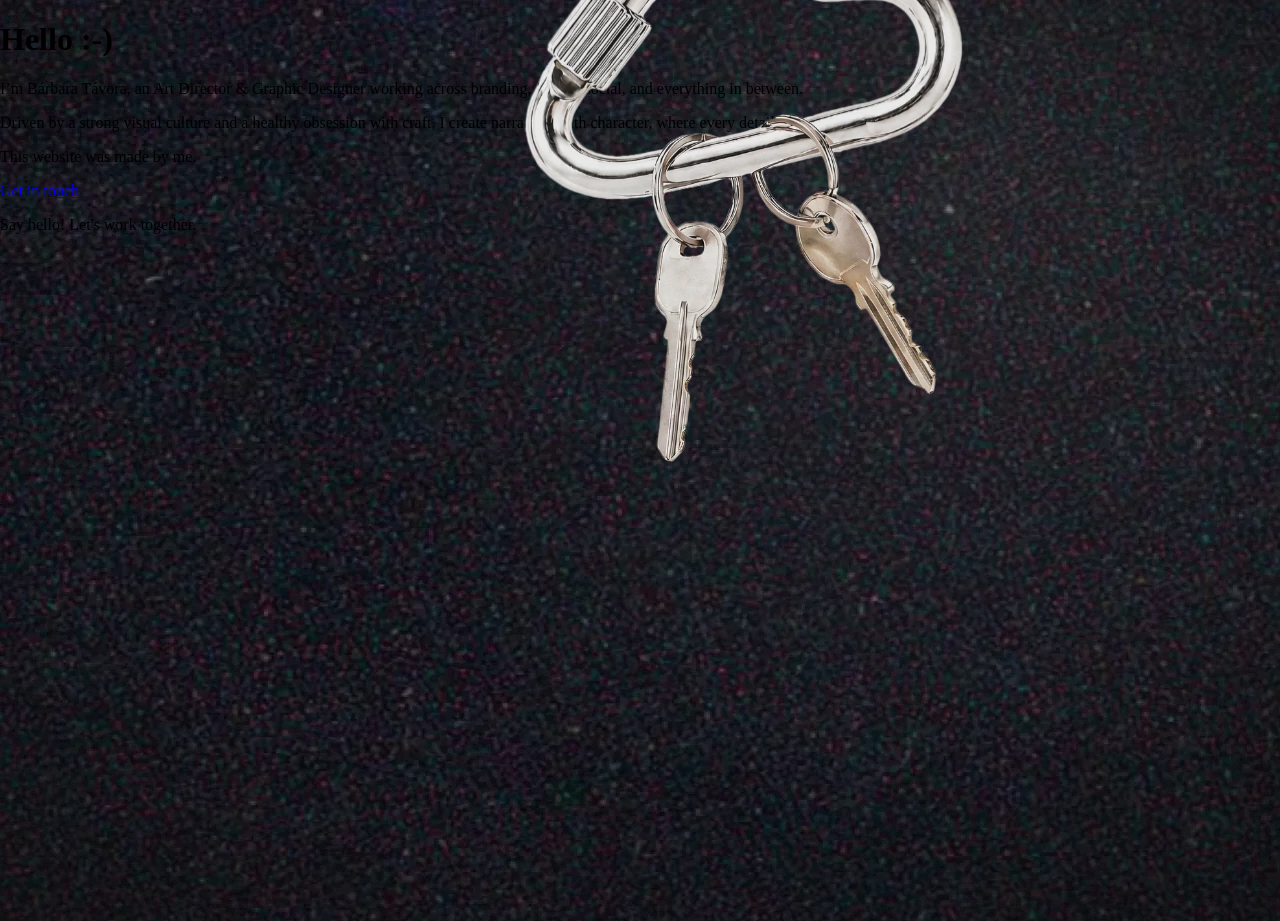
==== index.html @ 7d304071 "Stop sending a phone the desktop's pictures Opening a category page on a phone downloaded 6.8 MB. Th" ====
<!doctype html>
<html lang="pt-PT">
<head>
  <meta charset="UTF-8" />
  <meta name="viewport" content="width=device-width, initial-scale=1" />
  <title>Bárbara Távora — Art Director &amp; Graphic Designer</title>
  <meta name="description" content="Art Director &amp; Graphic Designer working across branding, digital, social, and everything in between." />
  <link rel="canonical" href="https://barbaratavora.com/" />
  <meta property="og:type" content="website" />
  <meta property="og:site_name" content="Bárbara Távora" />
  <meta property="og:title" content="Bárbara Távora — Art Director &amp; Graphic Designer" />
  <meta property="og:description" content="Art Director &amp; Graphic Designer working across branding, digital, social, and everything in between." />
  <meta property="og:url" content="https://barbaratavora.com/" />
  <meta property="og:image" content="https://barbaratavora.com/assets/keychains/BG.webp" />
  <meta name="twitter:card" content="summary_large_image" />
  <link rel="icon" href="favicon.svg" type="image/svg+xml" />
  <link rel="manifest" href="site.webmanifest" />
  <meta name="theme-color" content="#D85888" />
  <!-- Preload hints for the same images the markup below requests, so
       the browser can start fetching all of them the moment it reads
       <head>, in parallel with CSS/JS, rather than discovering them one
       by one as it parses down through <body>. -->

  <link rel="preload" as="image" href="assets/page-bg.webp" type="image/webp" fetchpriority="high" media="(min-width: 701px)" />
  <link rel="preload" as="image" href="assets/page-bg-mob.webp" type="image/webp" fetchpriority="high" media="(max-width: 700px)" />
  <link rel="preload" as="image" href="assets/keychains/BG.webp" imagesrcset="assets/keychains/BG-mob.webp 1000w, assets/keychains/BG.webp 1950w" imagesizes="(max-width: 600px) 88vw, 50vw" type="image/webp" fetchpriority="high" />
  <link rel="preload" as="image" href="assets/keychains/BRANDING-KC.webp" imagesrcset="assets/keychains/BRANDING-KC-mob.webp 1000w, assets/keychains/BRANDING-KC.webp 1950w" imagesizes="(max-width: 600px) 88vw, 50vw" type="image/webp" fetchpriority="high" />
  <link rel="preload" as="image" href="assets/keychains/SOCIAL-KC.webp" imagesrcset="assets/keychains/SOCIAL-KC-mob.webp 1000w, assets/keychains/SOCIAL-KC.webp 1950w" imagesizes="(max-width: 600px) 88vw, 50vw" type="image/webp" fetchpriority="high" />
  <link rel="preload" as="image" href="assets/keychains/WEB-KC.webp" imagesrcset="assets/keychains/WEB-KC-mob.webp 1000w, assets/keychains/WEB-KC.webp 1950w" imagesizes="(max-width: 600px) 88vw, 50vw" type="image/webp" fetchpriority="high" />
  <link rel="preload" as="image" href="assets/keychains/STAR-KC.webp" imagesrcset="assets/keychains/STAR-KC-mob.webp 1000w, assets/keychains/STAR-KC.webp 1950w" imagesizes="(max-width: 600px) 88vw, 50vw" type="image/webp" fetchpriority="high" />
  <link rel="stylesheet" href="page.css?v=29" />
  <link rel="stylesheet" href="components/keychains/keychain-cluster.css?v=18" />
  <link rel="stylesheet" href="transition.css?v=6" />
  <noscript><style>body { opacity: 1 !important; }</style></noscript>
</head>
<body>

  <!-- Hand-written instead of JS-built: the browser's own parser sees
       these <img> tags immediately, so they can start painting as part
       of the normal page load instead of waiting for keychain-cluster.js
       to run after DOMContentLoaded and build them — matters most right
       here, since this is exactly what a cross-document view transition
       captures for its "new page" frame. keychain-cluster.js detects
       this markup and wires up interactivity in place rather than
       rebuilding it. -->
  <div class="keychain-cluster">
    <div class="keychain-canvas">
      <img class="kc-bg" src="assets/keychains/BG.webp" srcset="assets/keychains/BG-mob.webp 1000w, assets/keychains/BG.webp 1950w" sizes="(max-width: 600px) 88vw, 50vw" alt="" aria-hidden="true" draggable="false" fetchpriority="high" decoding="async" width="1950" height="2925" />

      <a href="webdesign.html" class="kc-item" data-key="web" aria-label="Web Design — ver projetos">
        <img class="kc-img" src="assets/keychains/WEB-KC.webp" srcset="assets/keychains/WEB-KC-mob.webp 1000w, assets/keychains/WEB-KC.webp 1950w" sizes="(max-width: 600px) 88vw, 50vw" alt="" draggable="false" fetchpriority="high" decoding="async" width="1950" height="2925" />
        <span class="kc-glare" aria-hidden="true"></span>
      </a>
      <!-- Others is switched off while it has no projects. The tag stays
           on the ring — it is part of the object this page is a picture
           of — but it leads nowhere, takes no cursor, and no longer
           lifts over its neighbours on hover (see .kc-item:not([href])
           in the stylesheet). To turn it back on: restore
           href="other.html" here, put the same href back in
           keychain-cluster.js's TAGS, drop the noindex from other.html,
           and add the page to sitemap.xml. -->
      <a class="kc-item" data-key="star" aria-label="Others — em breve" aria-disabled="true">
        <img class="kc-img" src="assets/keychains/STAR-KC.webp" srcset="assets/keychains/STAR-KC-mob.webp 1000w, assets/keychains/STAR-KC.webp 1950w" sizes="(max-width: 600px) 88vw, 50vw" alt="" draggable="false" fetchpriority="high" decoding="async" width="1950" height="2925" />
        <span class="kc-glare" aria-hidden="true"></span>
      </a>
      <a href="branding.html" class="kc-item" data-key="branding" aria-label="Branding — ver projetos">
        <img class="kc-img" src="assets/keychains/BRANDING-KC.webp" srcset="assets/keychains/BRANDING-KC-mob.webp 1000w, assets/keychains/BRANDING-KC.webp 1950w" sizes="(max-width: 600px) 88vw, 50vw" alt="" draggable="false" fetchpriority="high" decoding="async" width="1950" height="2925" />
        <span class="kc-glare" aria-hidden="true"></span>
      </a>
      <a href="social.html" class="kc-item" data-key="social" aria-label="Social Media — ver projetos">
        <img class="kc-img" src="assets/keychains/SOCIAL-KC.webp" srcset="assets/keychains/SOCIAL-KC-mob.webp 1000w, assets/keychains/SOCIAL-KC.webp 1950w" sizes="(max-width: 600px) 88vw, 50vw" alt="" draggable="false" fetchpriority="high" decoding="async" width="1950" height="2925" />
        <span class="kc-glare" aria-hidden="true"></span>
      </a>

      <div class="kc-hitlayer"></div>
    </div>
  </div>

  <div class="info-box hello-box">
    <h1 class="info-heading">Hello :-)</h1>
    <p>I’m Bárbara Távora, an Art Director &amp; Graphic Designer working across branding, digital, social, and everything in between.</p>
    <p>Driven by a strong visual culture and a healthy obsession with craft, I create narratives with character, where every detail has a role.</p>
    <p class="hello-note">This website was made by me.</p>
  </div>

  <div class="info-box contact-box">
    <a class="contact-button" href="mailto:btavora96@gmail.com">
      <span class="contact-label">Get in touch</span>
    </a>
    <p class="contact-subtitle">Say hello! Let's work together.</p>
  </div>

  <script src="transition.js?v=6" defer></script>
  <script src="components/keychains/keychain-cluster.js?v=15" defer></script>
</body>
</html>
---- page.css ----
/* Shared page shell — dark background + basic typography for every page
   in the site (the keychains demo and the 4 category pages). */
/* Alturas de ecrã: `svh` em vez de `vh` em tudo o que posiciona ou
   espaça conteúdo que rola.
   No telemóvel a barra de endereço esconde-se e reaparece durante o
   scroll, e `vh` acompanha-a — medido, uma variação de 67px na altura
   do ecrã deslocava todos os projectos 30 a 37px e mexia na posição do
   scroll, a meio do gesto, com o snap obrigatório a re-resolver por
   cima. `svh` é medido com a barra visível e não muda depois disso, por
   isso o layout deixa de depender de uma coisa que se mexe sozinha.
   O `vh` fica declarado antes de cada um como recurso para browsers que
   não conheçam a unidade nova. */

/* Page-to-page fade: see transition.css/transition.js (shared across all
   5 pages) — a plain JS-driven opacity crossfade instead of the
   Chromium-only View Transitions API, so it actually works regardless
   of which browser this is viewed in. */

@font-face {
  font-family: "Ouma Devanagari";
  src: url("assets/font1/fonnts.com-Ouma_Devanagari_Regular.otf") format("opentype");
  font-weight: 400;
  font-style: normal;
  font-display: swap;
}

@font-face {
  font-family: "Ouma Devanagari";
  src: url("assets/font1/fonnts.com-Ouma_Devanagari_Bold.otf") format("opentype");
  font-weight: 700;
  font-style: normal;
  font-display: swap;
}

* {
  box-sizing: border-box;
}

html, body {
  margin: 0;
  padding: 0;
  width: 100vw;
  min-height: 100vh;
  min-height: 100svh;
}

body {
  /* Four layers, front to back: a faint film-grain tile (blended via
     "overlay" so it reads as texture, not a visible pattern), a soft
     vignette that darkens the edges, a warm, low, soft glow sitting
     roughly behind the keychain hero (like one large studio light
     source), and the photo itself. Solid fallback color is a warm
     charcoal rather than a nearly-black navy — richer and less cold,
     and on aspect ratios narrower than the photo (which "cover" would
     otherwise zoom/crop hard to fill) any sliver left uncovered reads
     as more background instead of a crop. Only safe down to roughly a
     1.2 aspect ratio — narrower than that (phones in portrait) needs
     plain cover instead, see the media query below. */
  background-color: #17140f;
  background-image:
    url("assets/grain.svg"),
    radial-gradient(ellipse 85% 75% at 50% 45%, transparent 55%, rgba(8, 7, 6, 0.5) 100%),
    radial-gradient(circle at 76% 20%, rgba(255, 232, 205, 0.08), transparent 55%),
    url("assets/page-bg.webp");

  /* A fotografia de fundo tem 5400px de largura e 1,9 MB — para um ecrã
     de 375px. A versão reduzida tem 166 KB e no telemóvel é
     indistinguível: é a mesma imagem esticada por trás do conteúdo, e
     nenhum ecrã de telefone tem resolução para mostrar a diferença.
     Declarada como regra separada em vez de image-set() para não
     depender de suporte, e para o browser só descarregar uma das duas. */
}

@media (max-width: 700px) {
  body {
    background-image:
      url("assets/grain.svg"),
      radial-gradient(ellipse 85% 75% at 50% 45%, transparent 55%, rgba(8, 7, 6, 0.5) 100%),
      radial-gradient(circle at 76% 20%, rgba(255, 232, 205, 0.08), transparent 55%),
      url("assets/page-bg-mob.webp");
  background-repeat: repeat, no-repeat, no-repeat, no-repeat;
  background-size: 200px 200px, 100% 100%, 100% 100%, 130% auto;
  background-position: 0 0, center, center, center;
  background-blend-mode: overlay, normal, normal, normal;
  background-attachment: fixed, fixed, fixed, fixed;
  overflow-x: hidden;
  font-family: -apple-system, BlinkMacSystemFont, "Segoe UI", Roboto, sans-serif;
  color: #f2f2f7;
}

@media (max-width: 600px) {
  body {
    background-size: 200px 200px, 100% 100%, 100% 100%, cover;
  }
}

.back-link {
  position: fixed;
  top: 1.5rem;
  left: 1.5rem;
  z-index: 60;
  color: #f2f2f7;
  text-decoration: none;
  font-size: 0.95rem;
  opacity: 0.7;
  transition: opacity 0.2s ease;
}

.back-link:hover,
.back-link:focus-visible {
  opacity: 1;
}

.page-content {
  position: relative;
  z-index: 1;
  max-width: 900px;
  margin: 0 auto;
  padding: 8rem 2rem 6rem;
}

.page-content h1 {
  font-size: clamp(2rem, 5vw, 3.5rem);
  margin: 0 0 1.5rem;
  letter-spacing: -0.02em;
}

.page-content p {
  font-size: 1.05rem;
  line-height: 1.6;
  color: rgba(242, 242, 247, 0.75);
  max-width: 60ch;
}

/* Home page intro/contact call-outs — plain text blocks (no border/fill)
   sitting on top of the background photo. Held back (opacity/translateY)
   until body carries .kc-settled — added by keychain-cluster.js once the
   hero's entrance swing has settled — so the text only breathes in once
   the object it's introducing feels stable, instead of appearing at the
   same time as everything else. */
/* One colour for everything in these two blocks, and it is the exact
   background of the category pages — so the words that introduce the
   work are already the colour of the ground the work sits on. Stated
   here rather than on each piece of text: heading, paragraphs, button
   and subtitle were each carrying their own value, some of them at
   different opacities, which is why they read as slightly different
   colours from one another. */
.info-box {
  position: fixed;
  z-index: 40;
  color: #ececee;
  /* The measure is chosen for the rag, and both paragraphs share it, so
     it is one setting serving both. Narrowed from 26rem to stop lines
     ending on stranded words: at the old width they finished on
     "…everything in", "…where every", "…with character," and "…social,
     and". The band where all four fall to the next line instead is
     344–368px, and this sits in the middle of it — wide enough that a
     font rendering a shade wide or narrow can't tip the composition
     back. Both paragraphs stay three lines, so the block's height is
     unchanged. */
  max-width: min(22.25rem, calc(100vw - 4rem));
  opacity: 0;
  transform: translateY(10px);
  transition: opacity 0.9s cubic-bezier(0.16, 1, 0.3, 1),
              transform 0.9s cubic-bezier(0.16, 1, 0.3, 1);
}

body.kc-settled .info-box {
  opacity: 1;
  transform: translateY(0);
}

body.kc-settled .contact-box {
  transition-delay: 0.12s;
}

@media (prefers-reduced-motion: reduce) {
  .info-box {
    opacity: 1;
    transform: none;
    transition: none;
  }
}

.info-heading {
  font-family: "Ouma Devanagari", sans-serif;
  font-weight: 700;
  font-size: 1.1rem;
  letter-spacing: 0.06em;
  text-transform: uppercase;
  margin: 0 0 1.15rem;
}

.hello-box {
  top: 16vh;
  top: 16svh;
  left: 60px;
}

.hello-box p {
  margin: 0 0 1.1rem;
  font-size: 0.95rem;
  line-height: 1.65;
}

.hello-box p:last-child {
  margin-bottom: 0;
}

/* An aside rather than a third point: set smaller so it sits below the
   introduction instead of continuing it. Not dimmed to get there — the
   two blocks are deliberately one colour (see .info-box) and size alone
   carries the difference. */
/* Qualified with .hello-box, because the rule setting the paragraph
   size above is `.hello-box p` — a class *and* an element — and a bare
   class on its own loses to it. Unqualified, this silently did nothing. */
.hello-box p.hello-note {
  font-size: 0.78rem;
  letter-spacing: 0.01em;
  margin-top: 1.5rem;
}

.contact-box {
  right: 60px;
  bottom: 13vh;
  bottom: 13svh;
  display: flex;
  flex-direction: column;
  align-items: flex-end;
  gap: 0.85rem;
}

.contact-button {
  display: inline-flex;
  align-items: center;
  padding: 0.55rem 1.1rem;
  /* An anchor doesn't inherit colour on its own — the browser's own
     stylesheet gives every link its default blue, and that beats
     anything inherited from an ancestor. Said explicitly here, or the
     button and its ring both come out blue. */
  color: inherit;
  /* currentColor, so the ring can never drift from the word inside it. */
  border: 1.3px solid currentColor;
  border-radius: 999px;
  background-color: rgba(236, 236, 238, 0);
  text-decoration: none;
  cursor: pointer;
  transform: scale(1);
  transition: font-weight 0.25s ease,
              transform 0.4s cubic-bezier(0.16, 1, 0.3, 1),
              background-color 0.4s cubic-bezier(0.16, 1, 0.3, 1);
}

.contact-button:hover,
.contact-button:focus-visible {
  transform: scale(1.035);
  background-color: rgba(236, 236, 238, 0.08);
}

.contact-button:active {
  transform: scale(0.965);
  transition-duration: 0.15s;
}

@media (prefers-reduced-motion: reduce) {
  .contact-button,
  .contact-button:hover,
  .contact-button:focus-visible,
  .contact-button:active {
    transform: none;
    transition: font-weight 0.25s ease, background-color 0.25s ease;
  }
}

.contact-label {
  font-family: "Ouma Devanagari", sans-serif;
  font-weight: 400;
  font-size: 0.8rem;
  letter-spacing: 0.05em;
  text-transform: uppercase;
  transition: font-weight 0.25s ease;
}

.contact-button:hover .contact-label,
.contact-button:focus-visible .contact-label {
  font-weight: 700;
}

.contact-subtitle {
  margin: 0;
  font-size: 0.85rem;
  text-align: right;
}

/* Mobile home layout — a phone doesn't have the spare room for the
   desktop's fixed-corner composition, so below 600px everything drops
   into normal document flow and stacks in a single centered column
   (hero, then intro, then contact), in that order because that's
   already the order they appear in the markup. Desktop rules above are
   untouched; this only overrides what's needed for the narrow layout. */
@media (max-width: 600px) {
  .info-box {
    position: static;
    z-index: auto;
    width: 100%;
    max-width: 26rem;
    margin: 0 auto;
    padding: 0 1.75rem;
  }

  .info-heading {
    font-size: clamp(1.6rem, 7vw, 2.1rem);
    text-align: center;
    margin: 0 0 1.5rem;
  }

  .hello-box {
    margin-top: 1.25rem;
  }

  .hello-box p {
    text-align: center;
    font-size: 1rem;
    line-height: 1.75;
    margin: 0 0 1.35rem;
  }

  /* Kept proportionally smaller here too — the rule above would
     otherwise pull it back up to full size on a phone. */
  .hello-box p.hello-note {
    font-size: 0.82rem;
    margin-top: 1.75rem;
  }

  .contact-box {
    align-items: center;
    text-align: center;
    margin: 4rem auto 4.5rem;
    gap: 1.1rem;
  }

  .contact-button {
    padding: 0.85rem 1.85rem;
  }

  .contact-label {
    font-size: 0.95rem;
  }

  .contact-subtitle {
    text-align: center;
    font-size: 0.95rem;
  }
}
---- components/keychains/keychain-cluster.css ----
/* ==========================================================================
   Keychain cluster — isolated component
   Stack: BG.webp (static) + 4 clickable tag overlays (Branding/Social/Web/Star)
   Drop this folder + the <div class="keychain-cluster">…</div> markup into
   any page and link this file to reuse the interaction as-is.
   ========================================================================== */

.keychain-cluster {
  position: fixed;
  top: 0;
  right: clamp(1rem, 18.44vw, 20.53rem);
  width: clamp(358px, 50.61vw, 974px);
  z-index: 50;
  pointer-events: none;

  /* Ambient motion — idle float, cursor-follow parallax, and (only on
     the phone layout, where the cluster sits in normal flow) a scroll
     parallax as it scrolls past. All driven by wireHeroMotion in
     keychain-cluster.js, one rAF loop that lerps toward fresh targets
     every frame — that lerp is what gives it inertia/weight instead of
     snapping straight to the cursor. No CSS transition on this
     transform: a transition fighting a value that already changes every
     16ms would just add lag on top of the intentional one. Defaults
     below (all neutral) are what renders if the JS never runs
     (prefers-reduced-motion) — the cluster just sits still. */
  --kc-x: 0px;
  --kc-y: 0px;
  --kc-rx: 0deg;
  --kc-ry: 0deg;
  transform: perspective(1600px) translate3d(var(--kc-x), var(--kc-y), 0)
             rotateX(var(--kc-rx)) rotateY(var(--kc-ry));
}

.keychain-canvas {
  position: relative;
  width: 100%;
  aspect-ratio: 2 / 3;
  perspective: 1400px;
  pointer-events: auto;

  /* Resting crop offset only (per breakpoint, see media queries below)
     — purely layout, never animated. The entrance sequence lives on
     the children now (.kc-bg, .kc-item), staggered, so "carabiner
     fades in, then keychains appear attached" is an actual sequence
     rather than the whole canvas fading in as one flat block. */
  --kc-rest-y: -20%;
  transform: translateY(var(--kc-rest-y));
}

@media (prefers-reduced-motion: reduce) {
  .keychain-cluster {
    transform: none;
  }
}

/* static base — carabiner, ring & keys. Never animates. */
.kc-bg {
  position: absolute;
  inset: 0;
  width: 100%;
  height: 100%;
  object-fit: contain;
  pointer-events: none;
  user-select: none;
  -webkit-user-drag: none;
  z-index: 1;

  /* entrance, stage 1: the carabiner — heavy, fixed, arrives first and
     plainly (a fade only, no motion, since it "barely moves"). */
  opacity: 0;
  transition: opacity 0.6s cubic-bezier(0.16, 1, 0.3, 1);
}

.keychain-canvas.kc-ready .kc-bg {
  opacity: 1;
}

.kc-item {
  position: absolute;
  inset: 0;
  width: 100%;
  height: 100%;
  padding: 0;
  margin: 0;
  border: 0;
  background: transparent;
  cursor: pointer;
  z-index: 2;
  -webkit-tap-highlight-color: transparent;
  touch-action: manipulation;

  /* entrance, stage 2: each tag fades in "attached" (opacity only — it
     doesn't slide in from anywhere, it's already hanging in place),
     staggered slightly per tag below. Once visible, keychain-cluster.js
     kicks --kc-sway's spring to swing it out and settle, driven by
     wireHeroMotion — no CSS transition on that rotation: it's already
     eased by the JS spring integration every frame, and a transition on
     top would just add lag to an intentionally physical motion. */
  --kc-sway: 0deg;
  opacity: 0;
  transform: rotate(var(--kc-sway));
  transition: opacity 0.7s cubic-bezier(0.16, 1, 0.3, 1);
}

.keychain-canvas.kc-ready .kc-item {
  opacity: 1;
}

/* Each tag hangs from where its own ring actually attaches (measured
   from the artwork's own bounding box), not a shared/generic point —
   and staggered slightly on entrance so the four don't appear in
   perfect unison. */
.kc-item[data-key="web"],
.kc-item[data-key="web"] .kc-img {
  transform-origin: 68.6% 40.1%;
}
.kc-item[data-key="web"] {
  transition-delay: 0.05s;
}

.kc-item[data-key="star"],
.kc-item[data-key="star"] .kc-img {
  transform-origin: 20.5% 41.4%;
}
.kc-item[data-key="star"] {
  transition-delay: 0.16s;
}

.kc-item[data-key="branding"],
.kc-item[data-key="branding"] .kc-img {
  transform-origin: 28.4% 34.1%;
}
.kc-item[data-key="branding"] {
  transition-delay: 0.27s;
}

.kc-item[data-key="social"],
.kc-item[data-key="social"] .kc-img {
  transform-origin: 55.5% 31.3%;
}
.kc-item[data-key="social"] {
  transition-delay: 0.38s;
}

.kc-item:focus-visible {
  outline: none;
}

/* A tag with no href is a category that isn't open yet. It keeps its
   place on the ring — it belongs to the object the home page is a
   picture of — but it stops behaving like something to click. An <a>
   without an href is already inert and out of the tab order; this is
   about the two things that are still offered by hand. */
.kc-item:not([href]) {
  cursor: default;
}

/* Above all, it must not lift. Hovering any tag raises it over the
   others (see .is-active below) — which is right for a category you are
   about to open, and wrong for one that opens nothing: the star, drawn
   furthest left of the four, would jump out in front of Branding for as
   long as the cursor crossed it. It keeps its tilt, because that is the
   object responding to being touched; it just stays in its own layer. */
.kc-item:not([href]).is-active,
.kc-item:not([href]).is-selected {
  z-index: 2;
}

.kc-item.is-active,
.kc-item.is-selected {
  z-index: 3;
}

.kc-hitlayer {
  position: absolute;
  inset: 0;
  z-index: 4;
  cursor: pointer;
}

.kc-img {
  position: absolute;
  inset: 0;
  width: 100%;
  height: 100%;
  object-fit: contain;
  pointer-events: none;
  user-select: none;
  -webkit-user-drag: none;

  --rx: 0deg;
  --ry: 0deg;
  --tz: 0px;
  --sx: 0px;
  --sy: 14px;
  --sb: 20px;
  --sa: 0.28;

  /* pivot at the same per-tag ring point as the parent .kc-item's own
     sway (see the [data-key] rules above) — the top stays put and only
     the bottom swings/tilts outward, instead of the top receding to
     compensate, and the hover-tilt now pivots from the same physical
     hinge as the ambient swing rather than a different point. */
  transform: rotateX(var(--rx)) rotateY(var(--ry)) translateZ(var(--tz));
  /* a single drop-shadow — this recomputes every frame while a tag is
     being tracked, and drop-shadow is one of the more expensive filters
     to rasterize, so the never-used-by-default second shadow layer
     (previously here for the "selected" glow) was pure wasted cost on
     every hover. .is-selected below adds its own second layer instead. */
  filter: drop-shadow(var(--sx) var(--sy) var(--sb) rgba(0, 0, 0, var(--sa)));
  /* short and overshoot-free: this retargets on every pointermove while
     the cursor tracks across the tag, and a longer/bouncy easing (fine
     for a one-off transition) makes continuous tracking look like it's
     lagging a beat behind the actual pointer instead of following it. */
  transition: transform 0.12s ease-out,
              filter 0.12s ease-out;
  will-change: transform, filter;
}

/* persistent selection glow — independent of hover tilt */
.kc-item.is-selected .kc-img {
  filter: drop-shadow(var(--sx) var(--sy) var(--sb) rgba(0, 0, 0, var(--sa)))
          drop-shadow(0 0 1.5px rgba(255, 255, 255, 0.55));
}

/* hover shine — radial highlight that tracks the pointer, clipped to the
   tag's own silhouette so it never spills onto the transparent canvas */
.kc-glare {
  position: absolute;
  inset: 0;
  background: radial-gradient(circle at var(--mx, 50%) var(--my, 50%),
              rgba(255, 255, 255, 0.5), transparent 30%);
  mix-blend-mode: screen;
  opacity: 0;
  pointer-events: none;
  transition: opacity 0.12s ease-out;

  -webkit-mask-image: var(--mask-src);
  mask-image: var(--mask-src);
  -webkit-mask-size: 100% 100%;
  mask-size: 100% 100%;
  -webkit-mask-repeat: no-repeat;
  mask-repeat: no-repeat;
  -webkit-mask-position: center;
  mask-position: center;
}

.kc-item.is-active .kc-glare {
  opacity: 0.2;
}

/* WEB-KC's pale blue reads much brighter than the others under the same
   screen-blend glare (light base color + screen mode washes out further),
   so it gets a lower ceiling to look even with STAR/SOCIAL/BRANDING. */
.kc-item[data-key="web"].is-active .kc-glare {
  opacity: 0.1;
}

@media (prefers-reduced-motion: reduce) {
  .kc-img,
  .kc-glare {
    transition-duration: 0.05s;
  }

  .kc-bg,
  .kc-item {
    transition-duration: 0.05s;
    transition-delay: 0s;
  }
}

/* Tablet */
@media (max-width: 900px) {
  .keychain-cluster {
    width: clamp(149px, 18.62vw, 218px);
    right: clamp(0.75rem, 7.7vw, 4.66rem);
  }
}

/* Phone — a large centered hero instead of a small fixed corner tile:
   flows in-page above the intro/contact text (see page.css) rather
   than staying pinned while the page scrolls underneath it. */
@media (max-width: 600px) {
  .keychain-cluster {
    position: static;
    top: auto;
    right: auto;
    width: min(88vw, 420px);
    /* Sized from the real alpha bounds of every layer (BG + all 4 tags),
       not just the carabiner — BRANDING-KC's own artwork reaches down to
       ~89% of the canvas (well past BG's own ~67%), so a box sized only
       around the carabiner was clipping the bottom of that tag. No
       mobile override on --kc-rest-y below: it now reuses the same -20%
       as desktop, so the carabiner's top is covered by the same amount
       on both — this box is sized (72% of the canvas's own 2:3 ratio)
       to match that offset while still keeping the lowest tag's ~89%
       comfortably inside, instead of the taller box the previous, more
       conservative offset needed. */
    aspect-ratio: 2 / 2.16;
    overflow: hidden;
    margin: 0 auto;
  }
}
---- transition.css ----
/* Universal page fade — works in every browser, not just the ones that
   support the (Chromium-only) View Transitions API. body starts hidden
   and fades in once transition.js marks it ready; internal links fade
   it out first, then navigate, so there's never an abrupt hard cut
   between pages. Requires JS — see the <noscript> fallback in each
   page's <head>. */
body {
  opacity: 0;
}

body.page-ready {
  opacity: 1;
  transition: opacity 200ms ease-out;
}

body.page-leaving {
  opacity: 0;
  transition: opacity 160ms ease-in;
}

/* Arriving at the end of a scroll transition (see page-transition.js).
   Quicker than the ordinary fade, because this one isn't introducing a
   page — it is finishing a movement. The reader has just watched a
   plain field rise to the top of the screen, and body's background is
   that same field, propagated to the canvas and so already painted
   before any of this. What crosses the fade is only the content, which
   is why it can be this short and still read as a reveal rather than a
   cut. transition.js holds it back until the page has painted once, or
   there would be nothing left to see it happen. */
html.pt-arrival body.page-ready {
  transition: opacity 280ms cubic-bezier(0.22, 1, 0.36, 1);
}

@media (prefers-reduced-motion: reduce) {
  body.page-ready,
  body.page-leaving {
    transition: none;
  }

}
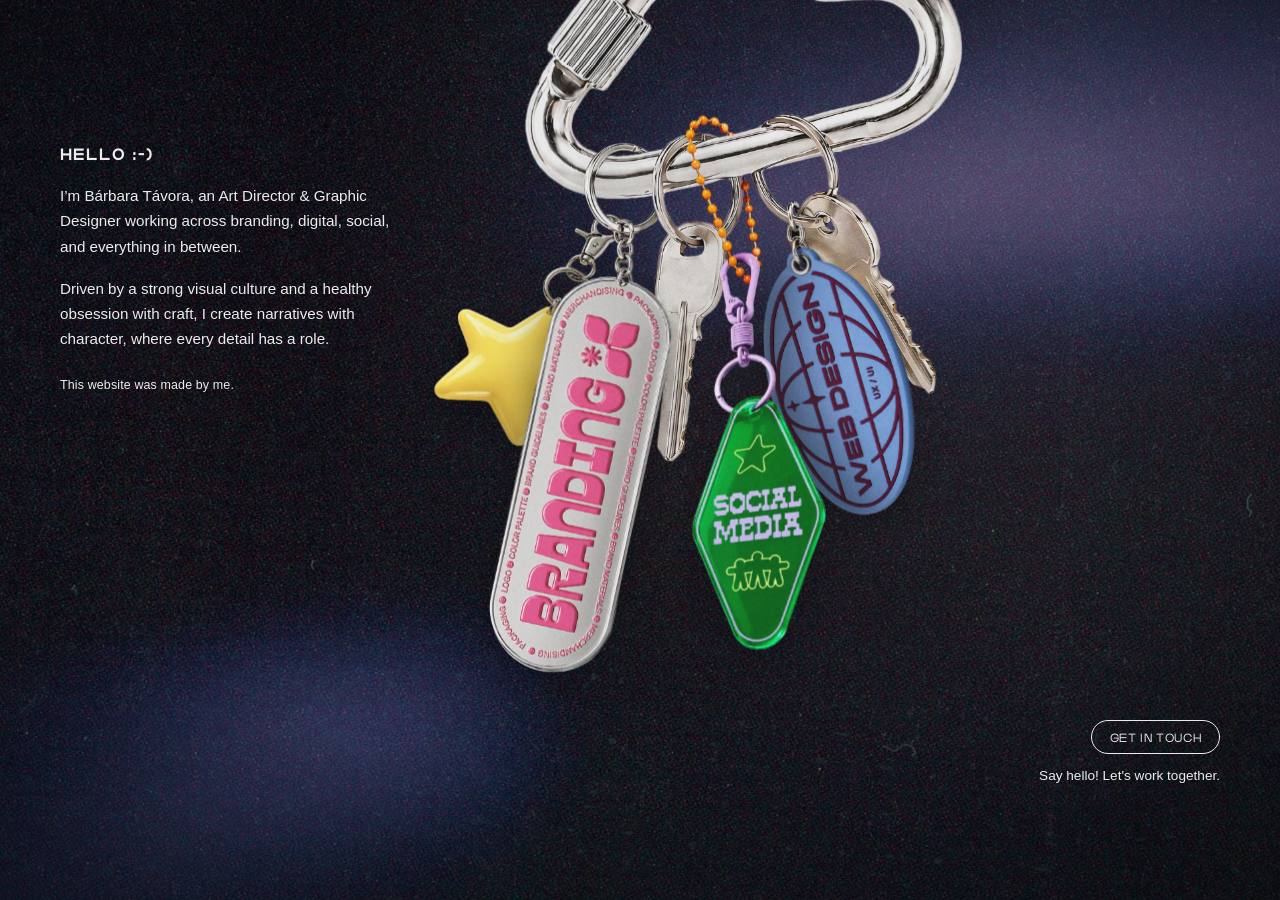
==== commit 694d5b5c: "Revert today's two last changes: one of them broke the page's own rule The responsive-image commit e" ====
--- a/index.html
+++ b/index.html
@@ -21,14 +21,13 @@
        <head>, in parallel with CSS/JS, rather than discovering them one
        by one as it parses down through <body>. -->
 
-  <link rel="preload" as="image" href="assets/page-bg.webp" type="image/webp" fetchpriority="high" media="(min-width: 701px)" />
-  <link rel="preload" as="image" href="assets/page-bg-mob.webp" type="image/webp" fetchpriority="high" media="(max-width: 700px)" />
-  <link rel="preload" as="image" href="assets/keychains/BG.webp" imagesrcset="assets/keychains/BG-mob.webp 1000w, assets/keychains/BG.webp 1950w" imagesizes="(max-width: 600px) 88vw, 50vw" type="image/webp" fetchpriority="high" />
-  <link rel="preload" as="image" href="assets/keychains/BRANDING-KC.webp" imagesrcset="assets/keychains/BRANDING-KC-mob.webp 1000w, assets/keychains/BRANDING-KC.webp 1950w" imagesizes="(max-width: 600px) 88vw, 50vw" type="image/webp" fetchpriority="high" />
-  <link rel="preload" as="image" href="assets/keychains/SOCIAL-KC.webp" imagesrcset="assets/keychains/SOCIAL-KC-mob.webp 1000w, assets/keychains/SOCIAL-KC.webp 1950w" imagesizes="(max-width: 600px) 88vw, 50vw" type="image/webp" fetchpriority="high" />
-  <link rel="preload" as="image" href="assets/keychains/WEB-KC.webp" imagesrcset="assets/keychains/WEB-KC-mob.webp 1000w, assets/keychains/WEB-KC.webp 1950w" imagesizes="(max-width: 600px) 88vw, 50vw" type="image/webp" fetchpriority="high" />
-  <link rel="preload" as="image" href="assets/keychains/STAR-KC.webp" imagesrcset="assets/keychains/STAR-KC-mob.webp 1000w, assets/keychains/STAR-KC.webp 1950w" imagesizes="(max-width: 600px) 88vw, 50vw" type="image/webp" fetchpriority="high" />
-  <link rel="stylesheet" href="page.css?v=29" />
+  <link rel="preload" as="image" href="assets/page-bg.webp" type="image/webp" fetchpriority="high" />
+  <link rel="preload" as="image" href="assets/keychains/BG.webp" type="image/webp" fetchpriority="high" />
+  <link rel="preload" as="image" href="assets/keychains/BRANDING-KC.webp" type="image/webp" fetchpriority="high" />
+  <link rel="preload" as="image" href="assets/keychains/SOCIAL-KC.webp" type="image/webp" fetchpriority="high" />
+  <link rel="preload" as="image" href="assets/keychains/WEB-KC.webp" type="image/webp" fetchpriority="high" />
+  <link rel="preload" as="image" href="assets/keychains/STAR-KC.webp" type="image/webp" fetchpriority="high" />
+  <link rel="stylesheet" href="page.css?v=28" />
   <link rel="stylesheet" href="components/keychains/keychain-cluster.css?v=18" />
   <link rel="stylesheet" href="transition.css?v=6" />
   <noscript><style>body { opacity: 1 !important; }</style></noscript>
@@ -45,10 +44,10 @@
        rebuilding it. -->
   <div class="keychain-cluster">
     <div class="keychain-canvas">
-      <img class="kc-bg" src="assets/keychains/BG.webp" srcset="assets/keychains/BG-mob.webp 1000w, assets/keychains/BG.webp 1950w" sizes="(max-width: 600px) 88vw, 50vw" alt="" aria-hidden="true" draggable="false" fetchpriority="high" decoding="async" width="1950" height="2925" />
+      <img class="kc-bg" src="assets/keychains/BG.webp" alt="" aria-hidden="true" draggable="false" fetchpriority="high" decoding="async" width="1950" height="2925" />
 
       <a href="webdesign.html" class="kc-item" data-key="web" aria-label="Web Design — ver projetos">
-        <img class="kc-img" src="assets/keychains/WEB-KC.webp" srcset="assets/keychains/WEB-KC-mob.webp 1000w, assets/keychains/WEB-KC.webp 1950w" sizes="(max-width: 600px) 88vw, 50vw" alt="" draggable="false" fetchpriority="high" decoding="async" width="1950" height="2925" />
+        <img class="kc-img" src="assets/keychains/WEB-KC.webp" alt="" draggable="false" fetchpriority="high" decoding="async" width="1950" height="2925" />
         <span class="kc-glare" aria-hidden="true"></span>
       </a>
       <!-- Others is switched off while it has no projects. The tag stays
@@ -60,15 +59,15 @@
            keychain-cluster.js's TAGS, drop the noindex from other.html,
            and add the page to sitemap.xml. -->
       <a class="kc-item" data-key="star" aria-label="Others — em breve" aria-disabled="true">
-        <img class="kc-img" src="assets/keychains/STAR-KC.webp" srcset="assets/keychains/STAR-KC-mob.webp 1000w, assets/keychains/STAR-KC.webp 1950w" sizes="(max-width: 600px) 88vw, 50vw" alt="" draggable="false" fetchpriority="high" decoding="async" width="1950" height="2925" />
+        <img class="kc-img" src="assets/keychains/STAR-KC.webp" alt="" draggable="false" fetchpriority="high" decoding="async" width="1950" height="2925" />
         <span class="kc-glare" aria-hidden="true"></span>
       </a>
       <a href="branding.html" class="kc-item" data-key="branding" aria-label="Branding — ver projetos">
-        <img class="kc-img" src="assets/keychains/BRANDING-KC.webp" srcset="assets/keychains/BRANDING-KC-mob.webp 1000w, assets/keychains/BRANDING-KC.webp 1950w" sizes="(max-width: 600px) 88vw, 50vw" alt="" draggable="false" fetchpriority="high" decoding="async" width="1950" height="2925" />
+        <img class="kc-img" src="assets/keychains/BRANDING-KC.webp" alt="" draggable="false" fetchpriority="high" decoding="async" width="1950" height="2925" />
         <span class="kc-glare" aria-hidden="true"></span>
       </a>
       <a href="social.html" class="kc-item" data-key="social" aria-label="Social Media — ver projetos">
-        <img class="kc-img" src="assets/keychains/SOCIAL-KC.webp" srcset="assets/keychains/SOCIAL-KC-mob.webp 1000w, assets/keychains/SOCIAL-KC.webp 1950w" sizes="(max-width: 600px) 88vw, 50vw" alt="" draggable="false" fetchpriority="high" decoding="async" width="1950" height="2925" />
+        <img class="kc-img" src="assets/keychains/SOCIAL-KC.webp" alt="" draggable="false" fetchpriority="high" decoding="async" width="1950" height="2925" />
         <span class="kc-glare" aria-hidden="true"></span>
       </a>
 
--- a/page.css
+++ b/page.css
@@ -62,22 +62,6 @@
     radial-gradient(ellipse 85% 75% at 50% 45%, transparent 55%, rgba(8, 7, 6, 0.5) 100%),
     radial-gradient(circle at 76% 20%, rgba(255, 232, 205, 0.08), transparent 55%),
     url("assets/page-bg.webp");
-
-  /* A fotografia de fundo tem 5400px de largura e 1,9 MB — para um ecrã
-     de 375px. A versão reduzida tem 166 KB e no telemóvel é
-     indistinguível: é a mesma imagem esticada por trás do conteúdo, e
-     nenhum ecrã de telefone tem resolução para mostrar a diferença.
-     Declarada como regra separada em vez de image-set() para não
-     depender de suporte, e para o browser só descarregar uma das duas. */
-}
-
-@media (max-width: 700px) {
-  body {
-    background-image:
-      url("assets/grain.svg"),
-      radial-gradient(ellipse 85% 75% at 50% 45%, transparent 55%, rgba(8, 7, 6, 0.5) 100%),
-      radial-gradient(circle at 76% 20%, rgba(255, 232, 205, 0.08), transparent 55%),
-      url("assets/page-bg-mob.webp");
   background-repeat: repeat, no-repeat, no-repeat, no-repeat;
   background-size: 200px 200px, 100% 100%, 100% 100%, 130% auto;
   background-position: 0 0, center, center, center;
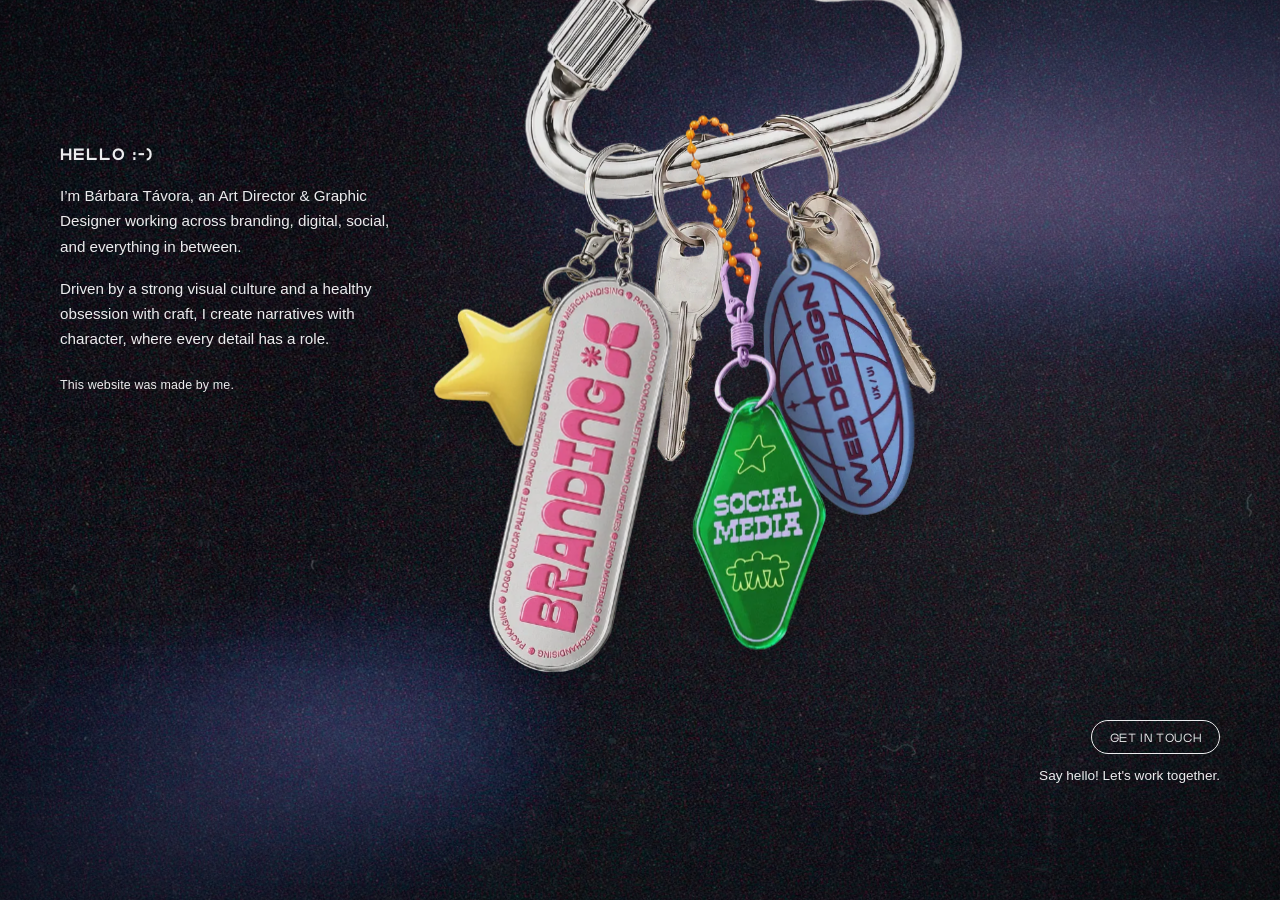
==== commit 91a5bfb0: "Send the phone a 166 KB backdrop instead of a 1.9 MB one The home page's photograph is 5400px wide a" ====
--- a/index.html
+++ b/index.html
@@ -21,13 +21,14 @@
        <head>, in parallel with CSS/JS, rather than discovering them one
        by one as it parses down through <body>. -->
 
-  <link rel="preload" as="image" href="assets/page-bg.webp" type="image/webp" fetchpriority="high" />
-  <link rel="preload" as="image" href="assets/keychains/BG.webp" type="image/webp" fetchpriority="high" />
-  <link rel="preload" as="image" href="assets/keychains/BRANDING-KC.webp" type="image/webp" fetchpriority="high" />
-  <link rel="preload" as="image" href="assets/keychains/SOCIAL-KC.webp" type="image/webp" fetchpriority="high" />
-  <link rel="preload" as="image" href="assets/keychains/WEB-KC.webp" type="image/webp" fetchpriority="high" />
-  <link rel="preload" as="image" href="assets/keychains/STAR-KC.webp" type="image/webp" fetchpriority="high" />
-  <link rel="stylesheet" href="page.css?v=28" />
+  <link rel="preload" as="image" href="assets/page-bg.webp" type="image/webp" fetchpriority="high" media="(min-width: 701px)" />
+  <link rel="preload" as="image" href="assets/page-bg-mob.webp" type="image/webp" fetchpriority="high" media="(max-width: 700px)" />
+  <link rel="preload" as="image" href="assets/keychains/BG.webp" imagesrcset="assets/keychains/BG-mob.webp 1000w, assets/keychains/BG.webp 1950w" imagesizes="(max-width: 600px) 88vw, 50vw" type="image/webp" fetchpriority="high" />
+  <link rel="preload" as="image" href="assets/keychains/BRANDING-KC.webp" imagesrcset="assets/keychains/BRANDING-KC-mob.webp 1000w, assets/keychains/BRANDING-KC.webp 1950w" imagesizes="(max-width: 600px) 88vw, 50vw" type="image/webp" fetchpriority="high" />
+  <link rel="preload" as="image" href="assets/keychains/SOCIAL-KC.webp" imagesrcset="assets/keychains/SOCIAL-KC-mob.webp 1000w, assets/keychains/SOCIAL-KC.webp 1950w" imagesizes="(max-width: 600px) 88vw, 50vw" type="image/webp" fetchpriority="high" />
+  <link rel="preload" as="image" href="assets/keychains/WEB-KC.webp" imagesrcset="assets/keychains/WEB-KC-mob.webp 1000w, assets/keychains/WEB-KC.webp 1950w" imagesizes="(max-width: 600px) 88vw, 50vw" type="image/webp" fetchpriority="high" />
+  <link rel="preload" as="image" href="assets/keychains/STAR-KC.webp" imagesrcset="assets/keychains/STAR-KC-mob.webp 1000w, assets/keychains/STAR-KC.webp 1950w" imagesizes="(max-width: 600px) 88vw, 50vw" type="image/webp" fetchpriority="high" />
+  <link rel="stylesheet" href="page.css?v=29" />
   <link rel="stylesheet" href="components/keychains/keychain-cluster.css?v=18" />
   <link rel="stylesheet" href="transition.css?v=6" />
   <noscript><style>body { opacity: 1 !important; }</style></noscript>
@@ -44,10 +45,10 @@
        rebuilding it. -->
   <div class="keychain-cluster">
     <div class="keychain-canvas">
-      <img class="kc-bg" src="assets/keychains/BG.webp" alt="" aria-hidden="true" draggable="false" fetchpriority="high" decoding="async" width="1950" height="2925" />
+      <img class="kc-bg" src="assets/keychains/BG.webp" srcset="assets/keychains/BG-mob.webp 1000w, assets/keychains/BG.webp 1950w" sizes="(max-width: 600px) 88vw, 50vw" alt="" aria-hidden="true" draggable="false" fetchpriority="high" decoding="async" width="1950" height="2925" />
 
       <a href="webdesign.html" class="kc-item" data-key="web" aria-label="Web Design — ver projetos">
-        <img class="kc-img" src="assets/keychains/WEB-KC.webp" alt="" draggable="false" fetchpriority="high" decoding="async" width="1950" height="2925" />
+        <img class="kc-img" src="assets/keychains/WEB-KC.webp" srcset="assets/keychains/WEB-KC-mob.webp 1000w, assets/keychains/WEB-KC.webp 1950w" sizes="(max-width: 600px) 88vw, 50vw" alt="" draggable="false" fetchpriority="high" decoding="async" width="1950" height="2925" />
         <span class="kc-glare" aria-hidden="true"></span>
       </a>
       <!-- Others is switched off while it has no projects. The tag stays
@@ -59,15 +60,15 @@
            keychain-cluster.js's TAGS, drop the noindex from other.html,
            and add the page to sitemap.xml. -->
       <a class="kc-item" data-key="star" aria-label="Others — em breve" aria-disabled="true">
-        <img class="kc-img" src="assets/keychains/STAR-KC.webp" alt="" draggable="false" fetchpriority="high" decoding="async" width="1950" height="2925" />
+        <img class="kc-img" src="assets/keychains/STAR-KC.webp" srcset="assets/keychains/STAR-KC-mob.webp 1000w, assets/keychains/STAR-KC.webp 1950w" sizes="(max-width: 600px) 88vw, 50vw" alt="" draggable="false" fetchpriority="high" decoding="async" width="1950" height="2925" />
         <span class="kc-glare" aria-hidden="true"></span>
       </a>
       <a href="branding.html" class="kc-item" data-key="branding" aria-label="Branding — ver projetos">
-        <img class="kc-img" src="assets/keychains/BRANDING-KC.webp" alt="" draggable="false" fetchpriority="high" decoding="async" width="1950" height="2925" />
+        <img class="kc-img" src="assets/keychains/BRANDING-KC.webp" srcset="assets/keychains/BRANDING-KC-mob.webp 1000w, assets/keychains/BRANDING-KC.webp 1950w" sizes="(max-width: 600px) 88vw, 50vw" alt="" draggable="false" fetchpriority="high" decoding="async" width="1950" height="2925" />
         <span class="kc-glare" aria-hidden="true"></span>
       </a>
       <a href="social.html" class="kc-item" data-key="social" aria-label="Social Media — ver projetos">
-        <img class="kc-img" src="assets/keychains/SOCIAL-KC.webp" alt="" draggable="false" fetchpriority="high" decoding="async" width="1950" height="2925" />
+        <img class="kc-img" src="assets/keychains/SOCIAL-KC.webp" srcset="assets/keychains/SOCIAL-KC-mob.webp 1000w, assets/keychains/SOCIAL-KC.webp 1950w" sizes="(max-width: 600px) 88vw, 50vw" alt="" draggable="false" fetchpriority="high" decoding="async" width="1950" height="2925" />
         <span class="kc-glare" aria-hidden="true"></span>
       </a>
 
--- a/page.css
+++ b/page.css
@@ -336,3 +336,29 @@
     font-size: 0.95rem;
   }
 }
+
+
+/* --------------------------------------------------------------------
+   Fundo em versão leve no telemóvel.
+
+   A fotografia tem 5400px de largura e 1,9 MB, para ecrãs que a mostram
+   a 375. A cópia reduzida tem 166 KB e é indistinguível: está esticada
+   por trás do conteúdo e nenhum ecrã de telefone tem resolução para
+   mostrar a diferença.
+
+   Bloco acrescentado no fim do ficheiro, e não dentro da regra do body.
+   Uma tentativa anterior editou essa regra a meio e fechou-a cedo, o que
+   atirou o tipo de letra, a cor do texto e o dimensionamento do fundo
+   para dentro de uma media query — em ecrãs largos o site perdeu-os
+   todos. Aqui não há como isso acontecer: a regra do body fica intacta,
+   e isto só pode acrescentar-lhe uma propriedade abaixo dos 700px.
+   -------------------------------------------------------------------- */
+@media (max-width: 700px) {
+  body {
+    background-image:
+      url("assets/grain.svg"),
+      radial-gradient(ellipse 85% 75% at 50% 45%, transparent 55%, rgba(8, 7, 6, 0.5) 100%),
+      radial-gradient(circle at 76% 20%, rgba(255, 232, 205, 0.08), transparent 55%),
+      url("assets/page-bg-mob.webp");
+  }
+}
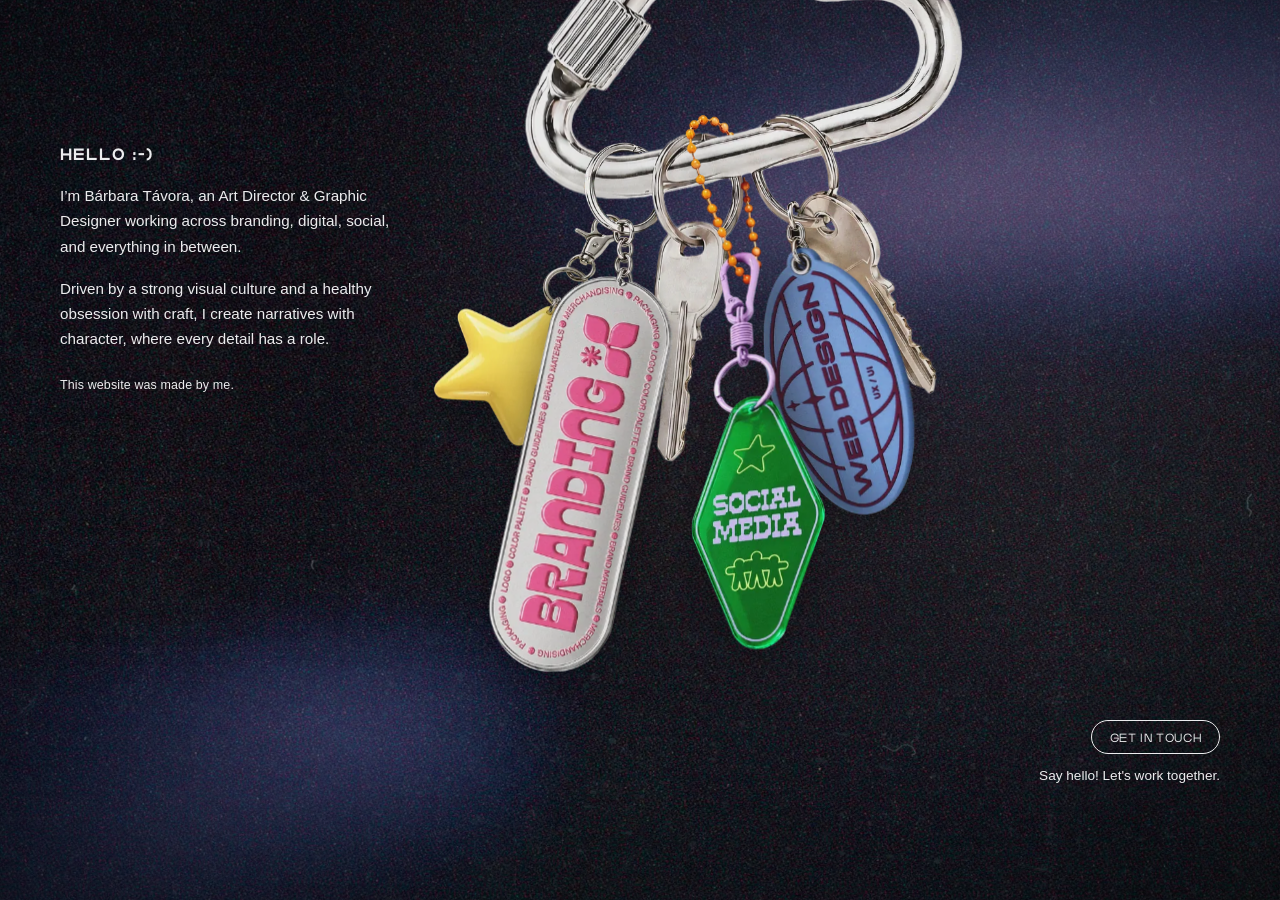
==== commit 1534c241: "Add Google Analytics" ====
--- a/index.html
+++ b/index.html
@@ -32,6 +32,14 @@
   <link rel="stylesheet" href="components/keychains/keychain-cluster.css?v=18" />
   <link rel="stylesheet" href="transition.css?v=6" />
   <noscript><style>body { opacity: 1 !important; }</style></noscript>
+  <!-- Google tag (gtag.js) -->
+  <script async src="https://www.googletagmanager.com/gtag/js?id=G-K3LGREGRZ"></script>
+  <script>
+    window.dataLayer = window.dataLayer || [];
+    function gtag(){dataLayer.push(arguments);}
+    gtag('js', new Date());
+    gtag('config', 'G-K3LGREGRZ');
+  </script>
 </head>
 <body>
 
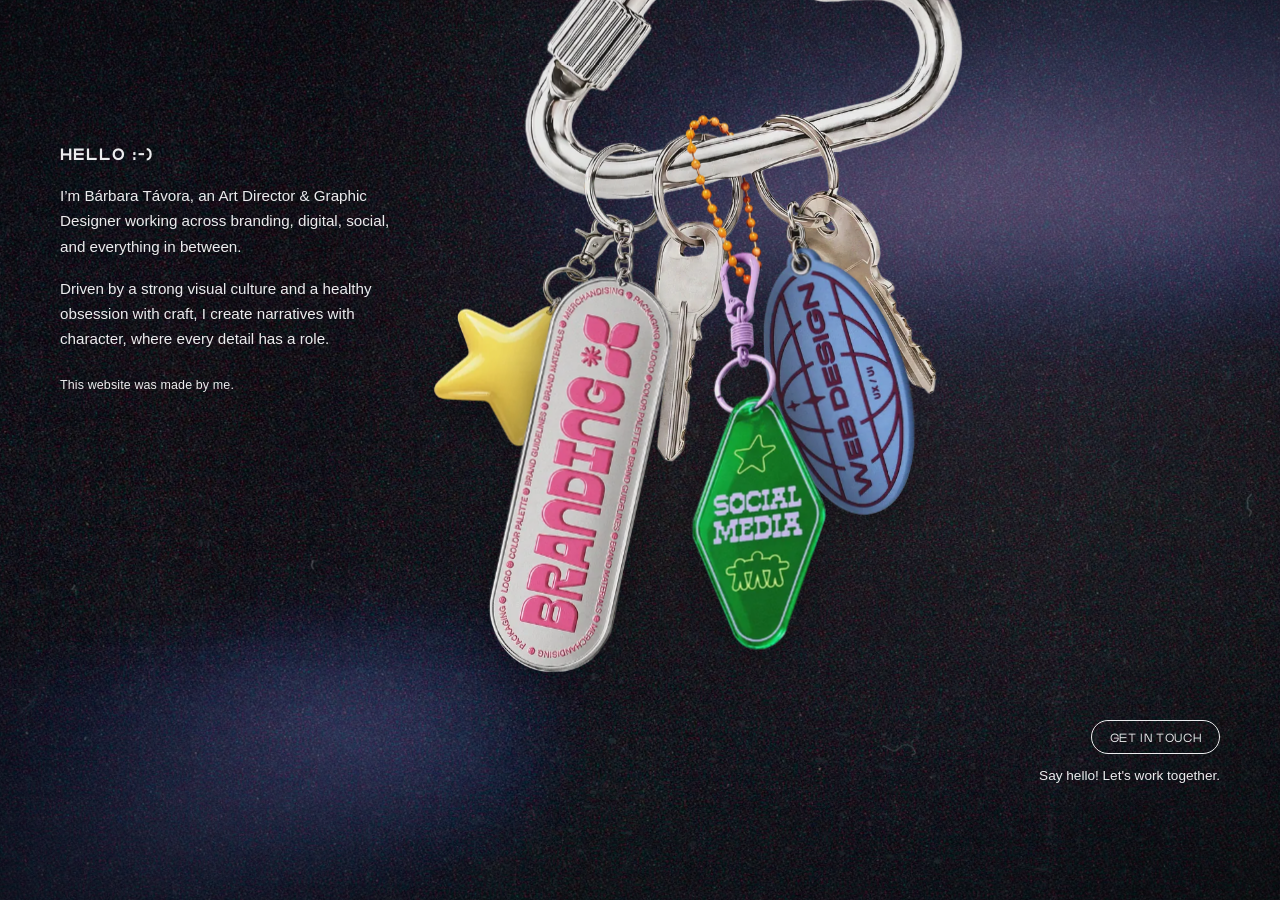
==== commit 1203671b: "Correct the Analytics ID, which was a character short The measurement ID as first given ended K3LGRE" ====
--- a/index.html
+++ b/index.html
@@ -33,12 +33,12 @@
   <link rel="stylesheet" href="transition.css?v=6" />
   <noscript><style>body { opacity: 1 !important; }</style></noscript>
   <!-- Google tag (gtag.js) -->
-  <script async src="https://www.googletagmanager.com/gtag/js?id=G-K3LGREGRZ"></script>
+  <script async src="https://www.googletagmanager.com/gtag/js?id=G-K3LGREGRZB"></script>
   <script>
     window.dataLayer = window.dataLayer || [];
     function gtag(){dataLayer.push(arguments);}
     gtag('js', new Date());
-    gtag('config', 'G-K3LGREGRZ');
+    gtag('config', 'G-K3LGREGRZB');
   </script>
 </head>
 <body>
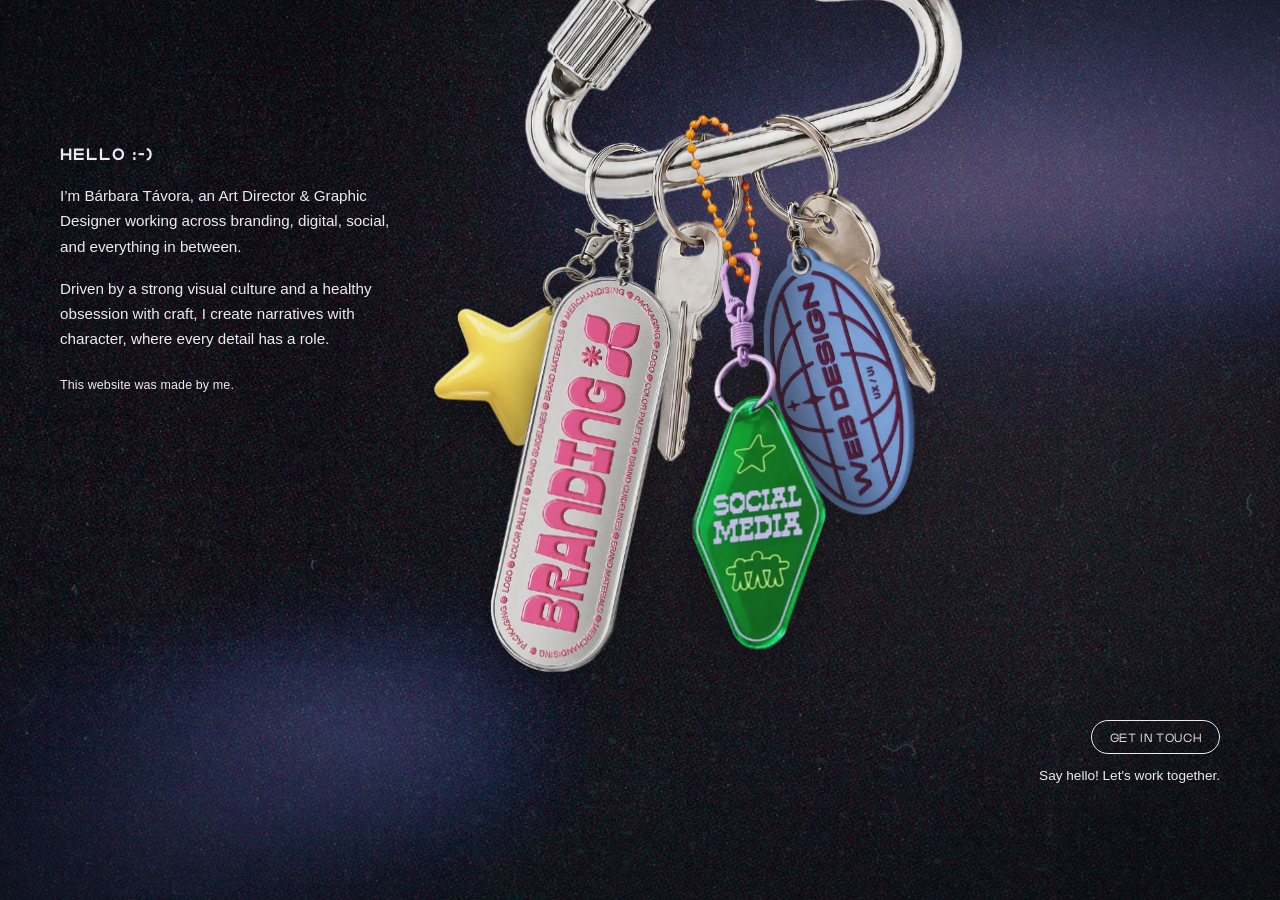
==== commit f8b8b457: "Make the keychains answer the cursor in a third of the time Measured on the home page: after a singl" ====
--- a/index.html
+++ b/index.html
@@ -99,6 +99,6 @@
   </div>
 
   <script src="transition.js?v=6" defer></script>
-  <script src="components/keychains/keychain-cluster.js?v=15" defer></script>
+  <script src="components/keychains/keychain-cluster.js?v=16" defer></script>
 </body>
 </html>
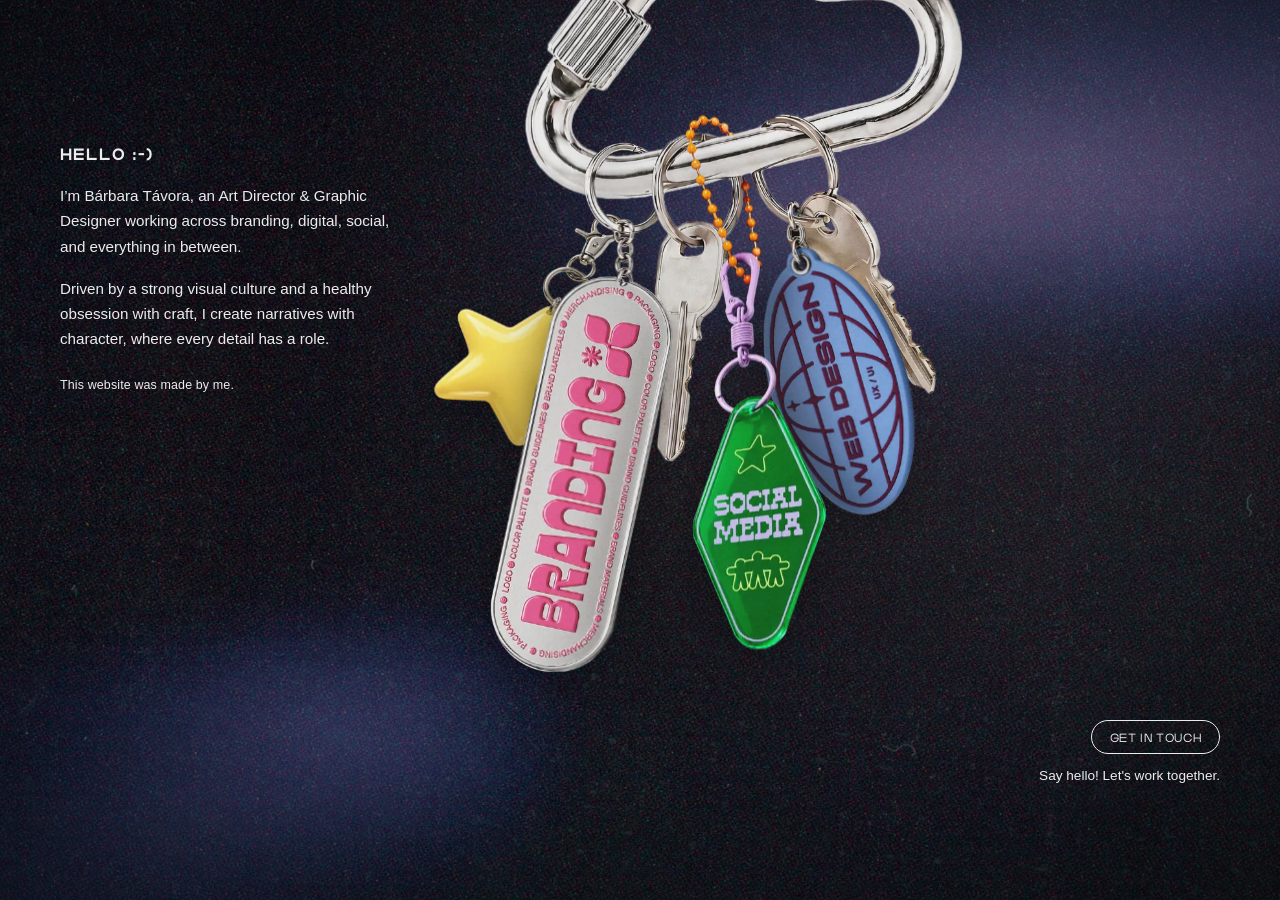
==== commit aebe9f9f: "Stop the home page waiting on a decode that has no deadline Two measurements on the home page, and t" ====
--- a/index.html
+++ b/index.html
@@ -29,7 +29,7 @@
   <link rel="preload" as="image" href="assets/keychains/WEB-KC.webp" imagesrcset="assets/keychains/WEB-KC-mob.webp 1000w, assets/keychains/WEB-KC.webp 1950w" imagesizes="(max-width: 600px) 88vw, 50vw" type="image/webp" fetchpriority="high" />
   <link rel="preload" as="image" href="assets/keychains/STAR-KC.webp" imagesrcset="assets/keychains/STAR-KC-mob.webp 1000w, assets/keychains/STAR-KC.webp 1950w" imagesizes="(max-width: 600px) 88vw, 50vw" type="image/webp" fetchpriority="high" />
   <link rel="stylesheet" href="page.css?v=29" />
-  <link rel="stylesheet" href="components/keychains/keychain-cluster.css?v=18" />
+  <link rel="stylesheet" href="components/keychains/keychain-cluster.css?v=19" />
   <link rel="stylesheet" href="transition.css?v=6" />
   <noscript><style>body { opacity: 1 !important; }</style></noscript>
   <!-- Google tag (gtag.js) -->
@@ -99,6 +99,6 @@
   </div>
 
   <script src="transition.js?v=6" defer></script>
-  <script src="components/keychains/keychain-cluster.js?v=16" defer></script>
+  <script src="components/keychains/keychain-cluster.js?v=17" defer></script>
 </body>
 </html>
--- a/components/keychains/keychain-cluster.css
+++ b/components/keychains/keychain-cluster.css
@@ -53,6 +53,16 @@
   }
 }
 
+/* Tempos de entrada, reduzidos para cerca de metade.
+   Medido antes: a página ficava carregada aos 553ms e só terminava de
+   se montar 1080ms depois — a última etiqueta a acabar de aparecer a
+   um segundo e meio da chegada. É a primeira coisa que alguém vê, e
+   demorava demasiado a estar lá.
+   A coreografia é a mesma: mosquetão primeiro, depois as quatro
+   etiquetas uma a uma, na mesma ordem e com o desfasamento reduzido na
+   mesma proporção. Só o relógio anda mais depressa. Última etiqueta
+   agora aos 610ms em vez de 1080. */
+
 /* static base — carabiner, ring & keys. Never animates. */
 .kc-bg {
   position: absolute;
@@ -68,7 +78,7 @@
   /* entrance, stage 1: the carabiner — heavy, fixed, arrives first and
      plainly (a fade only, no motion, since it "barely moves"). */
   opacity: 0;
-  transition: opacity 0.6s cubic-bezier(0.16, 1, 0.3, 1);
+  transition: opacity 0.35s cubic-bezier(0.16, 1, 0.3, 1);
 }
 
 .keychain-canvas.kc-ready .kc-bg {
@@ -99,7 +109,7 @@
   --kc-sway: 0deg;
   opacity: 0;
   transform: rotate(var(--kc-sway));
-  transition: opacity 0.7s cubic-bezier(0.16, 1, 0.3, 1);
+  transition: opacity 0.4s cubic-bezier(0.16, 1, 0.3, 1);
 }
 
 .keychain-canvas.kc-ready .kc-item {
@@ -115,7 +125,7 @@
   transform-origin: 68.6% 40.1%;
 }
 .kc-item[data-key="web"] {
-  transition-delay: 0.05s;
+  transition-delay: 0.03s;
 }
 
 .kc-item[data-key="star"],
@@ -123,7 +133,7 @@
   transform-origin: 20.5% 41.4%;
 }
 .kc-item[data-key="star"] {
-  transition-delay: 0.16s;
+  transition-delay: 0.09s;
 }
 
 .kc-item[data-key="branding"],
@@ -131,7 +141,7 @@
   transform-origin: 28.4% 34.1%;
 }
 .kc-item[data-key="branding"] {
-  transition-delay: 0.27s;
+  transition-delay: 0.15s;
 }
 
 .kc-item[data-key="social"],
@@ -139,7 +149,7 @@
   transform-origin: 55.5% 31.3%;
 }
 .kc-item[data-key="social"] {
-  transition-delay: 0.38s;
+  transition-delay: 0.21s;
 }
 
 .kc-item:focus-visible {
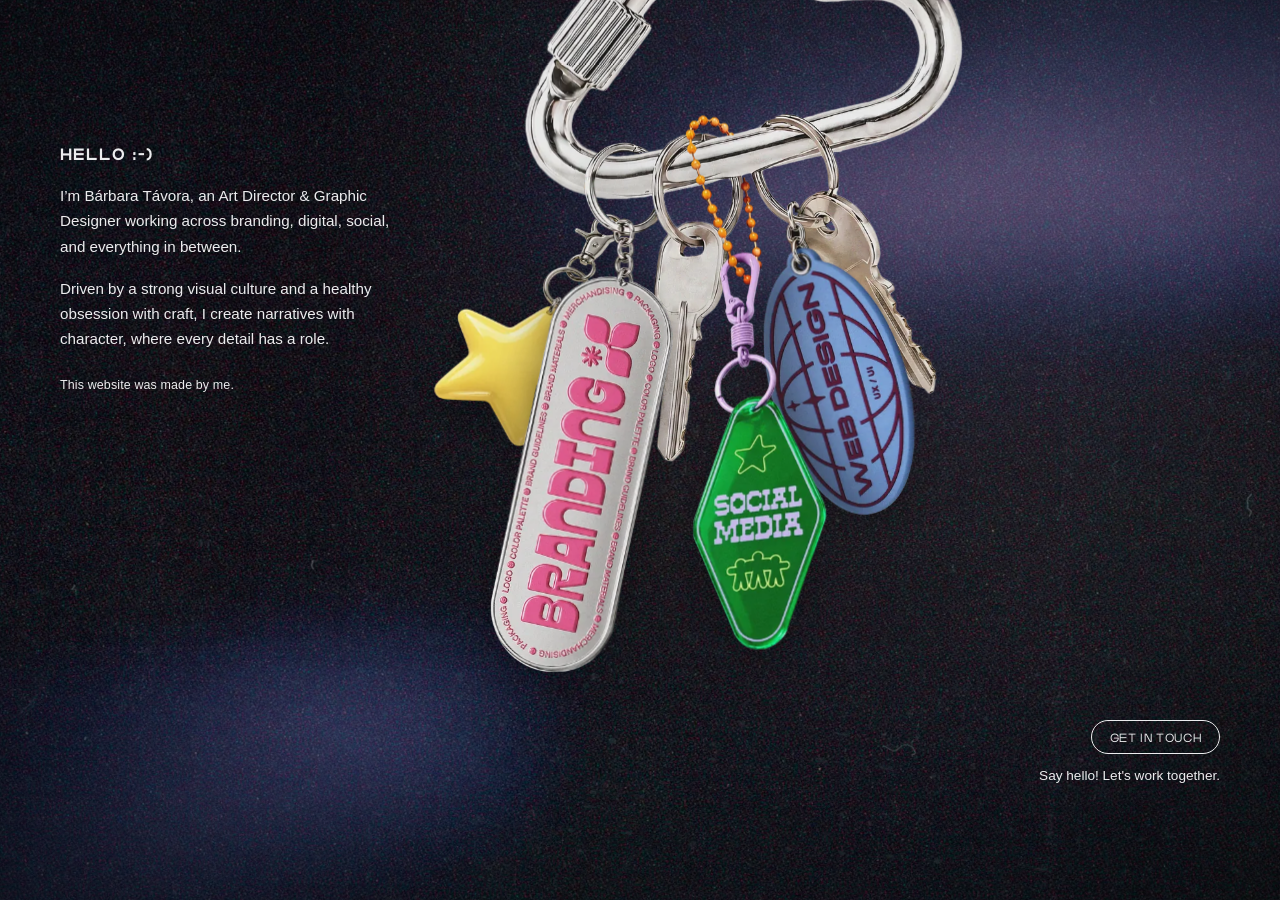
==== commit 393fd550: "Hold the phone at the home page until mobile is ready Below 700px the home page becomes the only pag" ====
--- a/index.html
+++ b/index.html
@@ -28,7 +28,7 @@
   <link rel="preload" as="image" href="assets/keychains/SOCIAL-KC.webp" imagesrcset="assets/keychains/SOCIAL-KC-mob.webp 1000w, assets/keychains/SOCIAL-KC.webp 1950w" imagesizes="(max-width: 600px) 88vw, 50vw" type="image/webp" fetchpriority="high" />
   <link rel="preload" as="image" href="assets/keychains/WEB-KC.webp" imagesrcset="assets/keychains/WEB-KC-mob.webp 1000w, assets/keychains/WEB-KC.webp 1950w" imagesizes="(max-width: 600px) 88vw, 50vw" type="image/webp" fetchpriority="high" />
   <link rel="preload" as="image" href="assets/keychains/STAR-KC.webp" imagesrcset="assets/keychains/STAR-KC-mob.webp 1000w, assets/keychains/STAR-KC.webp 1950w" imagesizes="(max-width: 600px) 88vw, 50vw" type="image/webp" fetchpriority="high" />
-  <link rel="stylesheet" href="page.css?v=29" />
+  <link rel="stylesheet" href="page.css?v=30" />
   <link rel="stylesheet" href="components/keychains/keychain-cluster.css?v=19" />
   <link rel="stylesheet" href="transition.css?v=6" />
   <noscript><style>body { opacity: 1 !important; }</style></noscript>
@@ -89,6 +89,16 @@
     <p>I’m Bárbara Távora, an Art Director &amp; Graphic Designer working across branding, digital, social, and everything in between.</p>
     <p>Driven by a strong visual culture and a healthy obsession with craft, I create narratives with character, where every detail has a role.</p>
     <p class="hello-note">This website was made by me.</p>
+
+    <!-- Temporário: abaixo dos 700px é isto que aparece, em vez dos três
+         parágrafos acima. Os keychains continuam à vista e a baloiçar mas
+         não navegam — ver o bloco "Telemóvel em espera" no fim de
+         page.css, que faz as duas coisas. Para voltar ao normal, apagar
+         esse bloco e estas duas linhas; não há mais nada a desfazer.
+         Div e não <p>, porque `.hello-box p` bate `.info-heading` na
+         especificidade e comia-lhe o tamanho de letra. -->
+    <div class="info-heading desktop-hint-heading">Hello! :-)</div>
+    <p class="desktop-hint">Please check my website on desktop mode for better visualization.</p>
   </div>
 
   <div class="info-box contact-box">
--- a/page.css
+++ b/page.css
@@ -362,3 +362,66 @@
       url("assets/page-bg-mob.webp");
   }
 }
+
+
+/* --------------------------------------------------------------------
+   TELEMÓVEL EM ESPERA — temporário.
+
+   O telemóvel ainda não está afinado, por isso abaixo dos 700px a
+   homepage passa a ser a única página: mostra o cluster, o fundo, o
+   botão de contacto e um aviso a pedir para abrir no computador. A
+   apresentação de três parágrafos fica escondida, e os keychains, apesar
+   de continuarem à vista e a baloiçar, deixam de navegar.
+
+   São os keychains que fazem a navegação através de `.kc-hitlayer` — as
+   âncoras por baixo têm pointer-events:none e nunca recebem o toque
+   (keychain-cluster.js, ~linha 636). Desligar essa camada chega, e não
+   obriga a mexer no JavaScript. O teclado continua a funcionar, para
+   quem navegue assim.
+
+   PARA DESFAZER: apagar este bloco inteiro, e as duas linhas marcadas
+   "Temporário" em index.html. Não há mais nada.
+
+   Está no fim do ficheiro e só acrescenta regras novas — nenhuma regra
+   existente é tocada, a nenhuma largura.
+   -------------------------------------------------------------------- */
+.desktop-hint-heading,
+.desktop-hint {
+  display: none;
+}
+
+@media (max-width: 700px) {
+  /* O :not() não é decorativo. Sem ele esta regra também apanhava o
+     aviso — é um <p> dentro de .hello-box como os outros — e `.hello-box
+     > p` tem mais especificidade que `.desktop-hint`, por isso o
+     display:block abaixo perdia e não aparecia nada. */
+  .hello-box > h1.info-heading,
+  .hello-box > p:not(.desktop-hint) {
+    display: none;
+  }
+
+  .desktop-hint-heading {
+    display: block;
+  }
+
+  .desktop-hint {
+    display: block;
+    /* `.hello-box p` está desligado acima, por isso o tamanho e a
+       entrelinha que os parágrafos traziam têm de ser ditos aqui. */
+    font-size: 1rem;
+    line-height: 1.75;
+    text-align: center;
+    margin: 0;
+  }
+
+  /* "Say hello! Let's work together." sai daqui: com a apresentação
+     escondida, ficava a ser a única frase solta na página além do aviso,
+     e desviava dele. No desktop mantém-se. */
+  .contact-subtitle {
+    display: none;
+  }
+
+  .kc-hitlayer {
+    pointer-events: none;
+  }
+}
